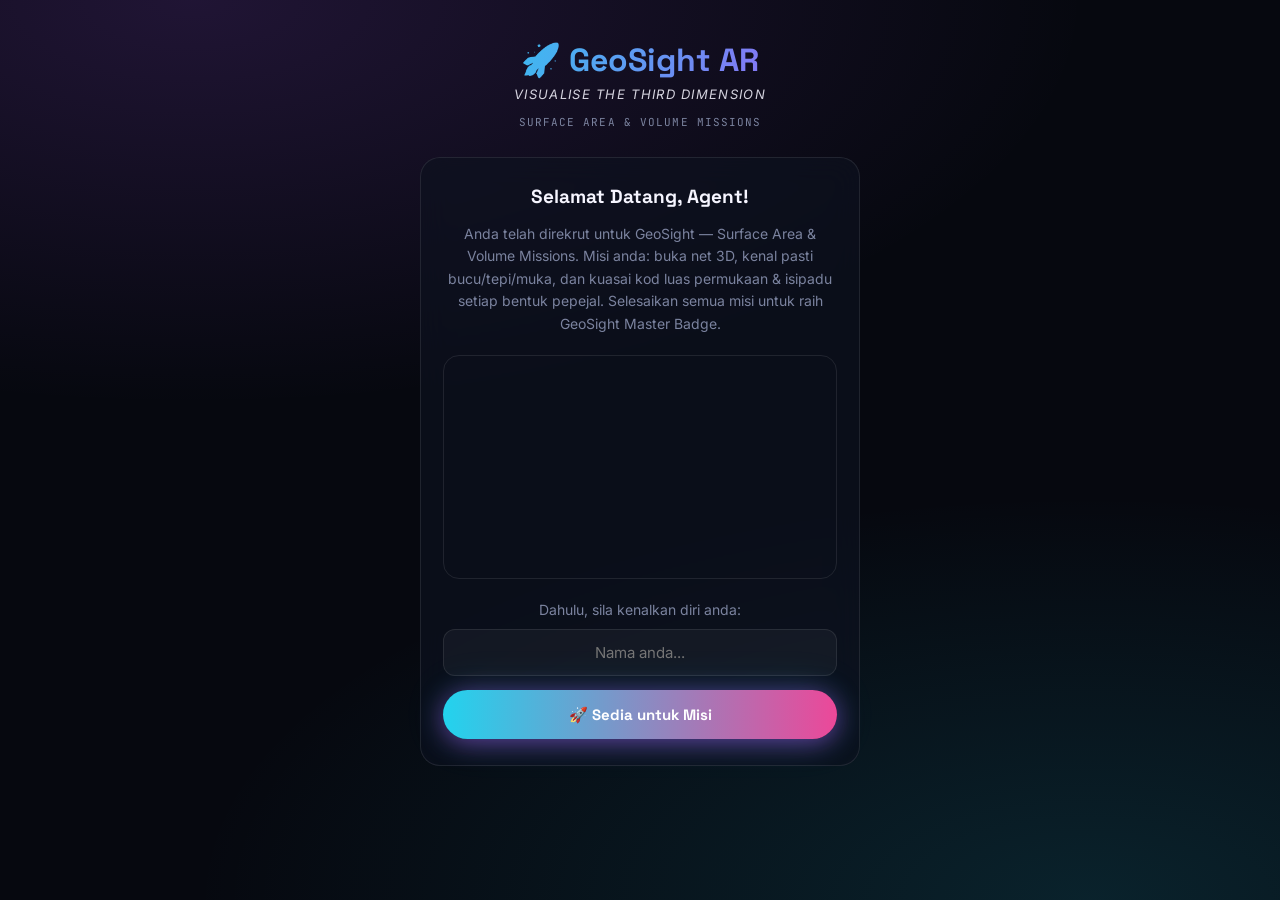
==== index.html @ e65c5785 "Add files via upload Upload GeoSight AR files" ====
<!DOCTYPE html>
<html lang="ms">
<head>
<meta charset="UTF-8" />
<meta name="viewport" content="width=device-width, initial-scale=1" />
<title>GeoSight AR — Visualise the Third Dimension</title>
<link rel="stylesheet" href="css/style.css" />
<style>
  /* Page ni TIADA AR/kamera — jadi tak guna .ar-wrapper/.hud-frame */
  .hub { min-height: 100vh; padding: 40px 20px 60px; max-width: 480px; margin: 0 auto; }

  .hub-logo { text-align: center; margin-bottom: 6px; }
  .hub-logo h1 {
    font-family: var(--font-display); font-weight: 700; font-size: 32px; margin: 0;
    background: var(--aurora-gradient); background-size: 200% auto;
    -webkit-background-clip: text; background-clip: text; -webkit-text-fill-color: transparent;
    animation: aurora-shift 10s ease infinite;
  }
  .hub-logo p { font-family: var(--font-mono); font-size: 11px; color: var(--text-muted); letter-spacing: 0.1em; text-transform: uppercase; margin-top: 4px; }

  .screen { display: none; }
  .screen.active { display: block; }

  /* ── Screen 1: Welcome ── */
  .welcome-card {
    background: var(--panel-glass); backdrop-filter: blur(14px); border: 1px solid var(--border-glass);
    border-radius: 20px; padding: 26px 22px; margin-top: 28px; text-align: center;
  }
  .welcome-card h2 { font-family: var(--font-display); font-size: 19px; margin: 0 0 8px; }
  .welcome-card p { font-family: var(--font-body); font-size: 14px; color: var(--text-muted); line-height: 1.6; margin-bottom: 18px; }
  .name-input {
    width: 100%; padding: 13px 16px; border-radius: 12px; border: 1px solid var(--border-glass);
    background: rgba(255,255,255,0.04); color: var(--text-light); font-family: var(--font-body);
    font-size: 15px; margin-bottom: 14px; text-align: center;
  }
  .name-input:focus { outline: none; border-color: var(--aurora-cyan); }
  .full-btn { width: 100%; justify-content: center; }

  /* ── Video intro (letak sini — kamera BELUM aktif lagi di page ni) ── */
  .video-wrap {
    position: relative; width: 100%; padding-top: 56.25%; border-radius: 16px; overflow: hidden;
    margin: 20px 0; border: 1px solid var(--border-glass);
  }
  .video-wrap iframe { position: absolute; top: 0; left: 0; width: 100%; height: 100%; border: 0; }

  /* ── Screen 2: Agent Briefing ── */
  .briefing-grid { display: flex; flex-direction: column; gap: 12px; margin-top: 20px; }
  .brief-panel {
    background: var(--panel-glass); border: 1px solid var(--border-glass); border-radius: 16px; padding: 16px 18px;
  }
  .brief-panel h3 {
    font-family: var(--font-mono); font-size: 11px; letter-spacing: 0.1em; text-transform: uppercase;
    color: var(--aurora-cyan); margin: 0 0 10px;
  }
  .mission-chip-grid { display: grid; grid-template-columns: 1fr 1fr; gap: 8px; }
  .mission-chip {
    display: flex; align-items: center; gap: 8px; padding: 10px 12px; border-radius: 10px;
    background: rgba(255,255,255,0.04); text-decoration: none; color: var(--text-light);
    font-family: var(--font-body); font-size: 13px; border: 1px solid var(--border-glass);
    transition: background .15s ease;
  }
  .mission-chip:hover { background: rgba(255,255,255,0.08); }

  .brief-list { font-family: var(--font-body); font-size: 13px; color: var(--text-muted); line-height: 1.8; margin: 0; padding-left: 18px; }

  .extra-links { display: flex; flex-direction: column; gap: 8px; margin-top: 16px; }
  .extra-link {
    display: flex; align-items: center; justify-content: space-between; padding: 12px 16px;
    border-radius: 12px; background: var(--panel-glass); border: 1px solid var(--border-glass);
    text-decoration: none; color: var(--text-light); font-family: var(--font-body); font-size: 14px;
  }
  .extra-link span.arrow { color: var(--aurora-cyan); }
</style>
</head>
<body>

<div class="hub">

  <div class="hub-logo">
    <h1>🚀 GeoSight AR</h1>
    <p style="font-family: var(--font-body); font-size: 13px; color: var(--text-light); opacity: 0.85; margin-top: 6px; font-style: italic;">Visualise the Third Dimension</p>
    <p>Surface Area &amp; Volume Missions</p>
  </div>

  <!-- ═══════════ SCREEN 1: WELCOME ═══════════ -->
  <div id="screen-welcome" class="screen active">
    <div class="welcome-card">
      <h2>Selamat Datang, Agent!</h2>
      <p>
        Anda telah direkrut untuk GeoSight — Surface Area &amp; Volume Missions.
        Misi anda: buka net 3D, kenal pasti bucu/tepi/muka, dan kuasai kod
        luas permukaan &amp; isipadu setiap bentuk pepejal. Selesaikan semua
        misi untuk raih GeoSight Master Badge.
      </p>

      <!-- Slot video pengenalan — YouTube Unlisted, tukar VIDEO_ID di bawah -->
      <div class="video-wrap">
        <iframe src="https://www.youtube.com/embed/VIDEO_ID_ANDA" title="GeoSight AR Intro" allowfullscreen></iframe>
      </div>

      <p style="margin-bottom:8px;">Dahulu, sila kenalkan diri anda:</p>
      <input type="text" id="student-name-input" class="name-input" placeholder="Nama anda..." />
      <button id="start-briefing-btn" class="btn btn-primary full-btn">🚀 Sedia untuk Misi</button>
    </div>
  </div>

  <!-- ═══════════ SCREEN 2: AGENT BRIEFING ═══════════ -->
  <div id="screen-briefing" class="screen">
    <div class="welcome-card" style="margin-top:0;">
      <h2 id="briefing-heading">Agent Briefing</h2>
      <p>Misi geometri anda menanti...</p>
    </div>

    <div class="briefing-grid">

      <div class="brief-panel">
        <h3>🎯 6 Objektif Geometri</h3>
        <div class="mission-chip-grid">
          <a href="missions/cube.html" class="mission-chip">🧊 Cube</a>
          <a href="missions/cuboid.html" class="mission-chip">📦 Cuboid</a>
          <a href="missions/cylinder.html" class="mission-chip">🥫 Cylinder</a>
          <a href="missions/pyramid.html" class="mission-chip">🔺 Pyramid</a>
          <a href="missions/cone.html" class="mission-chip">🍦 Cone</a>
          <a href="missions/sphere.html" class="mission-chip">🌐 Sphere</a>
        </div>
      </div>

      <div class="brief-panel">
        <h3>🔍 Explore Like a Pro</h3>
        <ul class="brief-list">
          <li>Model 3D interaktif — pusing &amp; terokai dalam AR</li>
          <li>Unfold net setiap bentuk</li>
          <li>Contoh aplikasi dunia sebenar</li>
        </ul>
      </div>

      <div class="brief-panel">
        <h3>🏆 Ujian Akhir</h3>
        <ul class="brief-list">
          <li>5 soalan berasaskan situasi sebenar</li>
          <li>≥80% → Geometry Explorer Badge</li>
          <li>100% → GeoSight Master Badge</li>
        </ul>
      </div>

      <div class="extra-links">
        <a href="challenge/final-challenge.html" class="extra-link">🚀 Final Challenge <span class="arrow">→</span></a>
        <a href="tasks/real-world.html" class="extra-link">🌍 Real-World Task <span class="arrow">→</span></a>
        <a href="extras/coordinate-space.html" class="extra-link">🧭 AR Coordinate Space (Bonus) <span class="arrow">→</span></a>
        <a href="reflection/reflection.html" class="extra-link">💭 Mission Reflection <span class="arrow">→</span></a>
        <a href="dashboard/student.html" class="extra-link">📊 Student Dashboard <span class="arrow">→</span></a>
      </div>

    </div>
  </div>

</div>

<script>
  const nameInput = document.getElementById("student-name-input");
  const startBtn = document.getElementById("start-briefing-btn");

  // Kalau nama dah pernah masuk sebelum ni, terus papar
  const savedName = localStorage.getItem("geosight_student_name");
  if (savedName) nameInput.value = savedName;

  startBtn.addEventListener("click", () => {
    const name = nameInput.value.trim() || "Agent";
    localStorage.setItem("geosight_student_name", name);
    document.getElementById("briefing-heading").textContent = `Welcome, ${name}!`;
    document.getElementById("screen-welcome").classList.remove("active");
    document.getElementById("screen-briefing").classList.add("active");
  });
</script>

</body>
</html>
---- css/style.css ----
/* ═══════════════════════════════════════════════════════════
   GeoSight AR — Design System
   Konsep: "Agent AR Scanner HUD" — viewfinder + readout, bukan
   app kanak-kanak biasa. Corner-bracket frame + scan-line adalah
   signature element (satu je fokus dramatik, selebihnya senyap).
   ═══════════════════════════════════════════════════════════ */

@import url('https://fonts.googleapis.com/css2?family=Space+Grotesk:wght@500;700&family=Inter:wght@400;500;600&family=JetBrains+Mono:wght@400;500;700&display=swap');

:root {
  /* ── Color ── */
  --bg-dark: #06080f;
  --panel-glass: rgba(14, 18, 32, 0.68);
  --panel-glass-strong: rgba(14, 18, 32, 0.88);
  --border-glass: rgba(255, 255, 255, 0.09);

  --aurora-cyan: #22d3ee;
  --aurora-violet: #a855f7;
  --aurora-pink: #ec4899;
  --aurora-gradient: linear-gradient(115deg, var(--aurora-cyan) 0%, var(--aurora-violet) 55%, var(--aurora-pink) 100%);
  --aurora-gradient-move: linear-gradient(270deg, var(--aurora-cyan), var(--aurora-violet), var(--aurora-pink), var(--aurora-cyan));

  --text-light: #f6f5ff;
  --text-muted: #7b839f;
  --text-dim: #4b5370;
  --success: #34d399;
  --error: #f87171;

  /* ── Type ── */
  --font-display: 'Space Grotesk', sans-serif;
  --font-body: 'Inter', sans-serif;
  --font-mono: 'JetBrains Mono', monospace;

  /* legacy aliases (ar-controller.js / cube.html lama masih boleh guna) */
  --panel-purple: var(--panel-glass);
  --panel-purple-light: var(--panel-glass-strong);
  --accent-cyan: var(--aurora-cyan);
  --accent-pink: var(--aurora-pink);
  --accent-purple: var(--aurora-violet);
}

* { box-sizing: border-box; }

body {
  margin: 0;
  font-family: var(--font-body);
  background:
    radial-gradient(ellipse 70% 45% at 15% 0%, rgba(168,85,247,0.16), transparent),
    radial-gradient(ellipse 70% 45% at 85% 100%, rgba(34,211,238,0.13), transparent),
    var(--bg-dark);
  color: var(--text-light);
}

/* ═══════════ AR viewport ═══════════ */
.ar-wrapper { position: relative; width: 100vw; height: 100vh; overflow: hidden; }
a-scene { position: absolute; top: 0; left: 0; width: 100%; height: 100%; }

/* ═══════════ SIGNATURE: HUD corner-bracket frame + scan-line ═══════════ */
.hud-frame { position: absolute; inset: 0; z-index: 15; pointer-events: none; }

.hud-corner {
  position: absolute; width: 26px; height: 26px;
  border: 2px solid rgba(34, 211, 238, 0.6);
}
.hud-corner.tl { top: 18px; left: 18px; border-right: none; border-bottom: none; border-radius: 6px 0 0 0; border-color: rgba(34,211,238,0.65); }
.hud-corner.tr { top: 18px; right: 18px; border-left: none; border-bottom: none; border-radius: 0 6px 0 0; border-color: rgba(168,85,247,0.65); }
.hud-corner.bl { bottom: 18px; left: 18px; border-right: none; border-top: none; border-radius: 0 0 0 6px; border-color: rgba(236,72,153,0.65); }
.hud-corner.br { bottom: 18px; right: 18px; border-left: none; border-top: none; border-radius: 0 0 6px 0; border-color: rgba(250,204,21,0.65); }

.hud-scanline {
  position: absolute; left: 0; width: 100%; height: 1px;
  background: linear-gradient(90deg, transparent, var(--aurora-cyan) 20%, var(--aurora-cyan) 80%, transparent);
  box-shadow: 0 0 8px 1px rgba(34,211,238,0.6);
  animation: scan-sweep 4.5s ease-in-out infinite;
  opacity: 0.7;
}
@keyframes scan-sweep {
  0%   { top: 8%; opacity: 0; }
  10%  { opacity: 0.7; }
  50%  { top: 92%; opacity: 0.7; }
  60%  { opacity: 0; }
  100% { top: 92%; opacity: 0; }
}

.hud-status {
  position: absolute; top: 16px; left: 50%; transform: translateX(-50%);
  font-family: var(--font-mono); font-size: 10px; letter-spacing: 0.14em;
  color: var(--aurora-cyan); opacity: 0.8;
  display: flex; align-items: center; gap: 6px;
}
.hud-status .dot {
  width: 6px; height: 6px; border-radius: 50%; background: var(--aurora-cyan);
  animation: pulse-dot 1.6s ease-in-out infinite;
}
@keyframes pulse-dot {
  0%, 100% { opacity: 1; box-shadow: 0 0 0 0 rgba(34,211,238,0.5); }
  50% { opacity: 0.4; box-shadow: 0 0 0 4px rgba(34,211,238,0); }
}

/* ═══════════ Top bar ═══════════ */
.overlay-top {
  position: absolute; top: 0; left: 0; width: 100%;
  padding: 44px 18px 0; z-index: 20;
  display: flex; align-items: center; justify-content: space-between;
  pointer-events: none;
}
.overlay-top * { pointer-events: auto; }

.back-btn {
  width: 38px; height: 38px; border-radius: 50%;
  background: var(--panel-glass); backdrop-filter: blur(10px);
  border: 1px solid var(--border-glass);
  display: flex; align-items: center; justify-content: center;
  color: var(--text-light); text-decoration: none; font-size: 16px;
  transition: background .15s ease;
}
.back-btn:hover { background: var(--panel-glass-strong); }

.mission-badge {
  font-family: var(--font-mono); font-size: 10px; letter-spacing: 0.12em;
  color: var(--text-muted); text-transform: uppercase;
  background: var(--panel-glass); border: 1px solid var(--border-glass);
  padding: 5px 10px; border-radius: 20px;
}

/* ═══════════ Mission title (below top bar, centered) ═══════════ */
.mission-title-wrap { position: absolute; top: 96px; left: 0; width: 100%; text-align: center; z-index: 20; }
.mission-title {
  font-family: var(--font-display); font-weight: 700; font-size: 26px; margin: 0;
  background: var(--aurora-gradient); background-size: 200% auto;
  -webkit-background-clip: text; background-clip: text; -webkit-text-fill-color: transparent;
  animation: aurora-shift 10s ease infinite;
  filter: drop-shadow(0 0 16px rgba(168,85,247,0.3));
}
@keyframes aurora-shift {
  0%, 100% { background-position: 0% 50%; }
  50% { background-position: 100% 50%; }
}

/* ═══════════ Stats readout (HUD style, under title) ═══════════ */
.properties-panel {
  position: absolute; top: 148px; left: 50%; transform: translateX(-50%); z-index: 20;
  display: flex; gap: 0;
  background: var(--panel-glass); backdrop-filter: blur(14px);
  border: 1px solid var(--border-glass); border-radius: 12px;
  box-shadow: 0 4px 24px rgba(0,0,0,0.4);
  overflow: hidden;
}
.properties-panel .stat {
  padding: 8px 18px; text-align: center;
  border-right: 1px solid var(--border-glass);
  border-top: 2px solid transparent;
}
.properties-panel .stat:nth-child(1) { border-top-color: var(--aurora-cyan); }
.properties-panel .stat:nth-child(2) { border-top-color: var(--aurora-violet); }
.properties-panel .stat:nth-child(3) { border-top-color: var(--aurora-pink); }
.properties-panel .stat:last-child { border-right: none; }
.properties-panel .stat b {
  display: block; font-family: var(--font-mono); font-weight: 700; font-size: 18px;
}
.properties-panel .stat:nth-child(1) b { color: var(--aurora-cyan); }
.properties-panel .stat:nth-child(2) b { color: var(--aurora-violet); }
.properties-panel .stat:nth-child(3) b { color: var(--aurora-pink); }
.properties-panel .stat span {
  font-family: var(--font-mono); font-size: 9px; letter-spacing: 0.1em;
  text-transform: uppercase; color: var(--text-dim);
}

/* ═══════════ Bottom action ═══════════ */
.action-bar {
  position: absolute; bottom: 40px; left: 0; width: 100%;
  display: flex; justify-content: center; z-index: 20;
}
.btn {
  border: none; border-radius: 30px; padding: 15px 30px;
  font-family: var(--font-display); font-size: 15px; font-weight: 700; cursor: pointer;
  display: flex; align-items: center; gap: 8px;
  transition: transform .15s ease, box-shadow .2s ease, background-position .4s ease;
}
.btn:active { transform: scale(0.96); }
.btn-primary {
  background: var(--aurora-gradient-move); background-size: 300% auto;
  color: #fff;
  box-shadow: 0 4px 24px rgba(168,85,247,0.5), 0 0 40px rgba(34,211,238,0.18);
  animation: btn-breathe 2.6s ease-in-out infinite;
}
.btn-primary:hover { background-position: 100% 0; }
@keyframes btn-breathe {
  0%, 100% { box-shadow: 0 4px 24px rgba(168,85,247,0.5), 0 0 40px rgba(34,211,238,0.18); }
  50%      { box-shadow: 0 4px 30px rgba(168,85,247,0.7), 0 0 55px rgba(34,211,238,0.3); }
}
.btn-secondary { background: var(--panel-glass-strong); color: var(--text-light); border: 1px solid var(--border-glass); }
.btn-success {
  background: linear-gradient(135deg, #34d399, #22d3ee);
  color: #06281d;
  box-shadow: 0 4px 18px rgba(52,211,153,0.4);
  border-radius: 10px; padding: 12px 20px; font-size: 14px;
}

/* ═══════════ Marker hint (HUD status line) ═══════════ */
.marker-hint {
  position: absolute; bottom: 108px; left: 50%; transform: translateX(-50%);
  z-index: 20; font-family: var(--font-mono); font-size: 10px; letter-spacing: 0.08em;
  color: var(--text-muted); text-transform: uppercase;
  display: flex; align-items: center; gap: 7px;
}
.marker-hint .dot {
  width: 5px; height: 5px; border-radius: 50%; background: var(--aurora-violet);
  animation: pulse-dot 1.6s ease-in-out infinite;
}

/* ═══════════ Quiz panel (bottom sheet) ═══════════ */
.quiz-panel {
  position: absolute; bottom: 0; left: 0; width: 100%; z-index: 30;
  background: var(--panel-glass-strong); backdrop-filter: blur(20px); -webkit-backdrop-filter: blur(20px);
  border-radius: 24px 24px 0 0;
  padding: 10px 22px 26px; box-shadow: 0 -10px 50px rgba(0,0,0,0.6);
  border-top: 1px solid var(--border-glass);
  transform: translateY(110%); transition: transform .45s cubic-bezier(.22,1,.36,1);
}
.quiz-panel::before {
  content: ""; position: absolute; top: 0; left: 0; width: 100%; height: 4px;
  background: var(--aurora-gradient-move); background-size: 300% auto;
  animation: aurora-shift 4s linear infinite; border-radius: 24px 24px 0 0;
}
.quiz-panel::after {
  content: ""; position: absolute; inset: 0; border-radius: 24px 24px 0 0; pointer-events: none;
  background:
    radial-gradient(circle at 15% 0%, rgba(168,85,247,0.10), transparent 50%),
    radial-gradient(circle at 85% 0%, rgba(34,211,238,0.10), transparent 50%);
}
.quiz-panel.visible { transform: translateY(0); }

.quiz-handle {
  width: 36px; height: 4px; border-radius: 4px; background: var(--border-glass);
  margin: 0 auto 14px;
}

.quiz-label {
  font-family: var(--font-mono); font-size: 10px; letter-spacing: 0.14em; text-transform: uppercase;
  background: var(--aurora-gradient); -webkit-background-clip: text; background-clip: text;
  -webkit-text-fill-color: transparent; margin-bottom: 8px; display: inline-block;
}
.quiz-question { font-family: var(--font-body); font-size: 14px; line-height: 1.5; margin: 0 0 6px; color: var(--text-light); }
.quiz-formula { font-family: var(--font-mono); font-size: 12px; color: var(--aurora-cyan); margin-bottom: 14px; }
.quiz-input-row { display: flex; gap: 8px; margin-bottom: 10px; }
.quiz-input-row input {
  flex: 1; padding: 12px 14px; border-radius: 10px; border: 1px solid var(--border-glass);
  background: rgba(255,255,255,0.04); color: var(--text-light);
  font-family: var(--font-mono); font-size: 14px;
}
.quiz-input-row input:focus { outline: none; border-color: var(--aurora-cyan); }
.quiz-input-row input::placeholder { color: var(--text-dim); font-family: var(--font-body); }

.feedback {
  display: none; font-family: var(--font-body); font-size: 13px;
  padding: 10px 14px; border-radius: 10px; margin-top: 4px;
}
.feedback.correct { display: block; background: rgba(52,211,153,0.12); color: var(--success); border: 1px solid rgba(52,211,153,0.25); }
.feedback.incorrect { display: block; background: rgba(248,113,113,0.12); color: var(--error); border: 1px solid rgba(248,113,113,0.25); }

@media (max-width: 480px) {
  .mission-title { font-size: 21px; }
  .properties-panel .stat { padding: 7px 13px; }
  .mission-title-wrap { top: 92px; }
  .properties-panel { top: 138px; }
}

/* ═══════════════════════════════════════════════════════════
   AR Coordinate Space (bonus tool) — extra components
   ═══════════════════════════════════════════════════════════ */

/* Legend chips: colour ↔ axis meaning (X/Y/Z) */
.axis-legend {
  position: absolute; top: 148px; left: 50%; transform: translateX(-50%); z-index: 20;
  display: flex; gap: 10px;
  background: var(--panel-glass); backdrop-filter: blur(14px);
  border: 1px solid var(--border-glass); border-radius: 12px;
  padding: 8px 16px; box-shadow: 0 4px 24px rgba(0,0,0,0.4);
}
.axis-legend .chip { display: flex; align-items: center; gap: 6px; font-family: var(--font-mono); font-size: 11px; color: var(--text-muted); }
.axis-legend .dot-x { width: 9px; height: 9px; border-radius: 50%; background: #ef4444; }
.axis-legend .dot-y { width: 9px; height: 9px; border-radius: 50%; background: #22c55e; }
.axis-legend .dot-z { width: 9px; height: 9px; border-radius: 50%; background: #3b82f6; }

/* Persistent coordinate input panel (not a slide-up sheet — always visible, this IS the tool) */
.coord-panel {
  position: absolute; bottom: 0; left: 0; width: 100%; z-index: 30;
  background: var(--panel-glass-strong); backdrop-filter: blur(20px); -webkit-backdrop-filter: blur(20px);
  border-radius: 24px 24px 0 0;
  padding: 16px 20px 24px; box-shadow: 0 -10px 50px rgba(0,0,0,0.6);
  border-top: 1px solid var(--border-glass);
}
.coord-panel::before {
  content: ""; position: absolute; top: 0; left: 0; width: 100%; height: 3px;
  background: linear-gradient(90deg, #ef4444, #22c55e, #3b82f6);
  border-radius: 24px 24px 0 0;
}
.coord-label {
  font-family: var(--font-mono); font-size: 10px; letter-spacing: 0.14em; text-transform: uppercase;
  color: var(--text-muted); margin-bottom: 10px; display: block;
}
.coord-inputs { display: flex; gap: 8px; margin-bottom: 12px; }
.coord-field { flex: 1; }
.coord-field label {
  display: block; font-family: var(--font-mono); font-size: 11px; font-weight: 700;
  margin-bottom: 4px; text-align: center;
}
.coord-field.x label { color: #f87171; }
.coord-field.y label { color: #4ade80; }
.coord-field.z label { color: #60a5fa; }
.coord-field input {
  width: 100%; padding: 10px; border-radius: 10px; border: 1px solid var(--border-glass);
  background: rgba(255,255,255,0.04); color: var(--text-light);
  font-family: var(--font-mono); font-size: 15px; text-align: center;
}
.coord-field input:focus { outline: none; border-color: var(--aurora-cyan); }

.coord-actions { display: flex; gap: 10px; margin-bottom: 10px; }
.coord-actions .btn { flex: 1; justify-content: center; padding: 12px; font-size: 13px; }

.coord-readout {
  font-family: var(--font-mono); font-size: 13px; text-align: center;
  color: var(--aurora-cyan); background: rgba(34,211,238,0.08);
  border: 1px solid rgba(34,211,238,0.2); border-radius: 10px; padding: 8px;
}
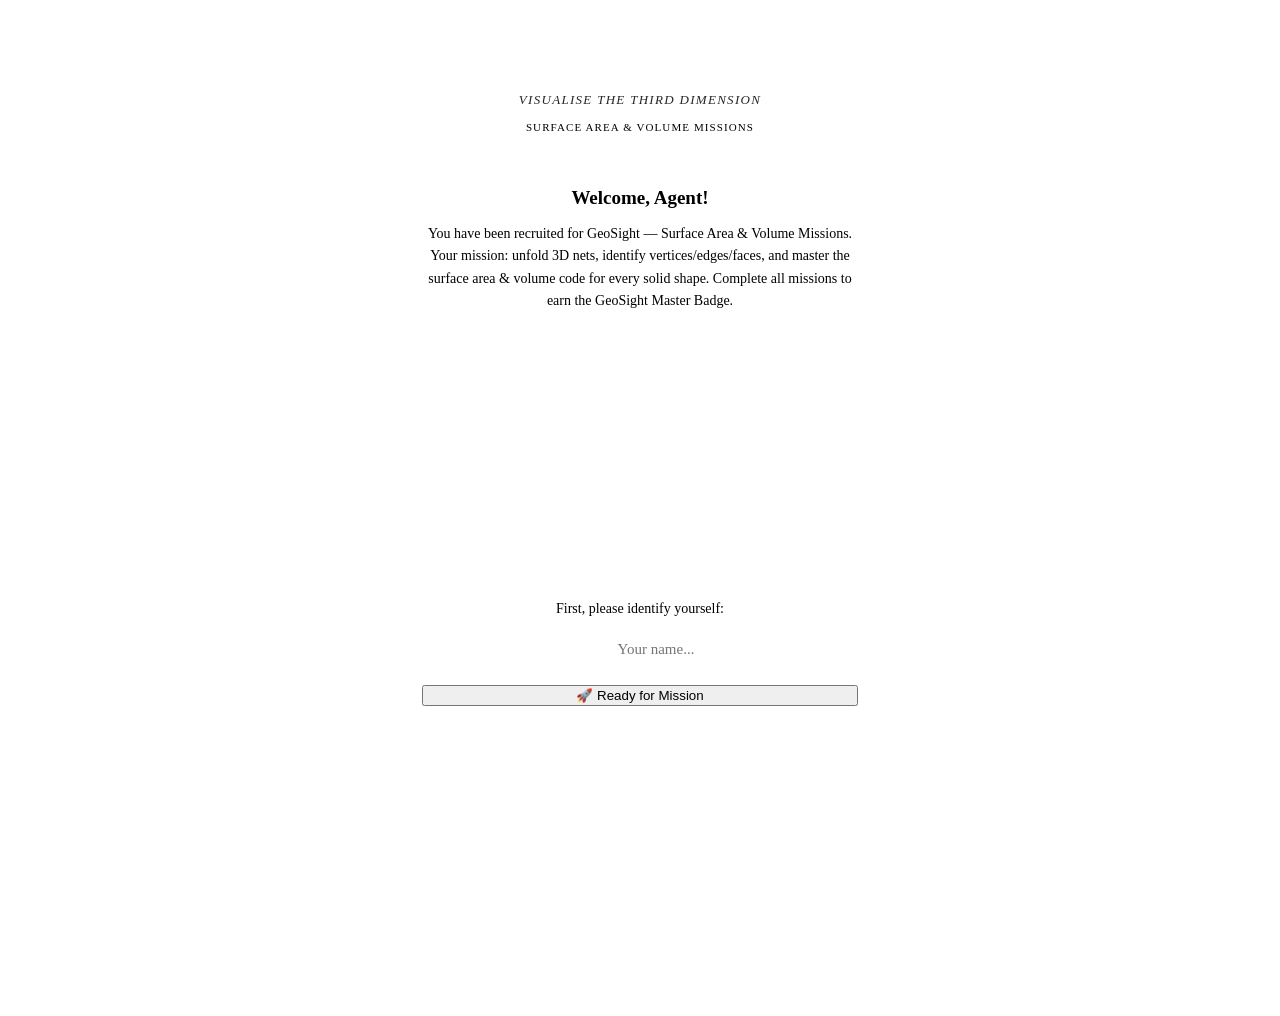
==== commit 19b607ed: "Update index.html" ====
--- a/index.html
+++ b/index.html
@@ -1,5 +1,5 @@
 <!DOCTYPE html>
-<html lang="ms">
+<html lang="en">
 <head>
 <meta charset="UTF-8" />
 <meta name="viewport" content="width=device-width, initial-scale=1" />
@@ -85,12 +85,12 @@
   <!-- ═══════════ SCREEN 1: WELCOME ═══════════ -->
   <div id="screen-welcome" class="screen active">
     <div class="welcome-card">
-      <h2>Selamat Datang, Agent!</h2>
+      <h2>Welcome, Agent!</h2>
       <p>
-        Anda telah direkrut untuk GeoSight — Surface Area &amp; Volume Missions.
-        Misi anda: buka net 3D, kenal pasti bucu/tepi/muka, dan kuasai kod
-        luas permukaan &amp; isipadu setiap bentuk pepejal. Selesaikan semua
-        misi untuk raih GeoSight Master Badge.
+        You have been recruited for GeoSight — Surface Area &amp; Volume Missions.
+        Your mission: unfold 3D nets, identify vertices/edges/faces, and master the
+        surface area &amp; volume code for every solid shape. Complete all
+        missions to earn the GeoSight Master Badge.
       </p>
 
       <!-- Slot video pengenalan — YouTube Unlisted, tukar VIDEO_ID di bawah -->
@@ -98,9 +98,9 @@
         <iframe src="https://www.youtube.com/embed/VIDEO_ID_ANDA" title="GeoSight AR Intro" allowfullscreen></iframe>
       </div>
 
-      <p style="margin-bottom:8px;">Dahulu, sila kenalkan diri anda:</p>
-      <input type="text" id="student-name-input" class="name-input" placeholder="Nama anda..." />
-      <button id="start-briefing-btn" class="btn btn-primary full-btn">🚀 Sedia untuk Misi</button>
+      <p style="margin-bottom:8px;">First, please identify yourself:</p>
+      <input type="text" id="student-name-input" class="name-input" placeholder="Your name..." />
+      <button id="start-briefing-btn" class="btn btn-primary full-btn">🚀 Ready for Mission</button>
     </div>
   </div>
 
@@ -108,13 +108,13 @@
   <div id="screen-briefing" class="screen">
     <div class="welcome-card" style="margin-top:0;">
       <h2 id="briefing-heading">Agent Briefing</h2>
-      <p>Misi geometri anda menanti...</p>
+      <p>Your geometric mission awaits...</p>
     </div>
 
     <div class="briefing-grid">
 
       <div class="brief-panel">
-        <h3>🎯 6 Objektif Geometri</h3>
+        <h3>🎯 6 Geometric Objectives</h3>
         <div class="mission-chip-grid">
           <a href="missions/cube.html" class="mission-chip">🧊 Cube</a>
           <a href="missions/cuboid.html" class="mission-chip">📦 Cuboid</a>
@@ -128,16 +128,16 @@
       <div class="brief-panel">
         <h3>🔍 Explore Like a Pro</h3>
         <ul class="brief-list">
-          <li>Model 3D interaktif — pusing &amp; terokai dalam AR</li>
-          <li>Unfold net setiap bentuk</li>
-          <li>Contoh aplikasi dunia sebenar</li>
+          <li>Interactive 3D models — rotate &amp; explore in AR</li>
+          <li>Unfold the net of every shape</li>
+          <li>Real-world application examples</li>
         </ul>
       </div>
 
       <div class="brief-panel">
-        <h3>🏆 Ujian Akhir</h3>
+        <h3>🏆 Final Challenge</h3>
         <ul class="brief-list">
-          <li>5 soalan berasaskan situasi sebenar</li>
+          <li>5 questions based on real-life situations</li>
           <li>≥80% → Geometry Explorer Badge</li>
           <li>100% → GeoSight Master Badge</li>
         </ul>
--- a/css/style.css
+++ b/css/style.css
@@ -1,326 +1,267 @@
-/* ═══════════════════════════════════════════════════════════
-   GeoSight AR — Design System
-   Konsep: "Agent AR Scanner HUD" — viewfinder + readout, bukan
-   app kanak-kanak biasa. Corner-bracket frame + scan-line adalah
-   signature element (satu je fokus dramatik, selebihnya senyap).
-   ═══════════════════════════════════════════════════════════ */
-
-@import url('https://fonts.googleapis.com/css2?family=Space+Grotesk:wght@500;700&family=Inter:wght@400;500;600&family=JetBrains+Mono:wght@400;500;700&display=swap');
-
-:root {
-  /* ── Color ── */
-  --bg-dark: #06080f;
-  --panel-glass: rgba(14, 18, 32, 0.68);
-  --panel-glass-strong: rgba(14, 18, 32, 0.88);
-  --border-glass: rgba(255, 255, 255, 0.09);
-
-  --aurora-cyan: #22d3ee;
-  --aurora-violet: #a855f7;
-  --aurora-pink: #ec4899;
-  --aurora-gradient: linear-gradient(115deg, var(--aurora-cyan) 0%, var(--aurora-violet) 55%, var(--aurora-pink) 100%);
-  --aurora-gradient-move: linear-gradient(270deg, var(--aurora-cyan), var(--aurora-violet), var(--aurora-pink), var(--aurora-cyan));
-
-  --text-light: #f6f5ff;
-  --text-muted: #7b839f;
-  --text-dim: #4b5370;
-  --success: #34d399;
-  --error: #f87171;
-
-  /* ── Type ── */
-  --font-display: 'Space Grotesk', sans-serif;
-  --font-body: 'Inter', sans-serif;
-  --font-mono: 'JetBrains Mono', monospace;
-
-  /* legacy aliases (ar-controller.js / cube.html lama masih boleh guna) */
-  --panel-purple: var(--panel-glass);
-  --panel-purple-light: var(--panel-glass-strong);
-  --accent-cyan: var(--aurora-cyan);
-  --accent-pink: var(--aurora-pink);
-  --accent-purple: var(--aurora-violet);
-}
-
-* { box-sizing: border-box; }
-
-body {
-  margin: 0;
-  font-family: var(--font-body);
-  background:
-    radial-gradient(ellipse 70% 45% at 15% 0%, rgba(168,85,247,0.16), transparent),
-    radial-gradient(ellipse 70% 45% at 85% 100%, rgba(34,211,238,0.13), transparent),
-    var(--bg-dark);
-  color: var(--text-light);
-}
-
-/* ═══════════ AR viewport ═══════════ */
-.ar-wrapper { position: relative; width: 100vw; height: 100vh; overflow: hidden; }
-a-scene { position: absolute; top: 0; left: 0; width: 100%; height: 100%; }
-
-/* ═══════════ SIGNATURE: HUD corner-bracket frame + scan-line ═══════════ */
-.hud-frame { position: absolute; inset: 0; z-index: 15; pointer-events: none; }
-
-.hud-corner {
-  position: absolute; width: 26px; height: 26px;
-  border: 2px solid rgba(34, 211, 238, 0.6);
-}
-.hud-corner.tl { top: 18px; left: 18px; border-right: none; border-bottom: none; border-radius: 6px 0 0 0; border-color: rgba(34,211,238,0.65); }
-.hud-corner.tr { top: 18px; right: 18px; border-left: none; border-bottom: none; border-radius: 0 6px 0 0; border-color: rgba(168,85,247,0.65); }
-.hud-corner.bl { bottom: 18px; left: 18px; border-right: none; border-top: none; border-radius: 0 0 0 6px; border-color: rgba(236,72,153,0.65); }
-.hud-corner.br { bottom: 18px; right: 18px; border-left: none; border-top: none; border-radius: 0 0 6px 0; border-color: rgba(250,204,21,0.65); }
-
-.hud-scanline {
-  position: absolute; left: 0; width: 100%; height: 1px;
-  background: linear-gradient(90deg, transparent, var(--aurora-cyan) 20%, var(--aurora-cyan) 80%, transparent);
-  box-shadow: 0 0 8px 1px rgba(34,211,238,0.6);
-  animation: scan-sweep 4.5s ease-in-out infinite;
-  opacity: 0.7;
-}
-@keyframes scan-sweep {
-  0%   { top: 8%; opacity: 0; }
-  10%  { opacity: 0.7; }
-  50%  { top: 92%; opacity: 0.7; }
-  60%  { opacity: 0; }
-  100% { top: 92%; opacity: 0; }
-}
-
-.hud-status {
-  position: absolute; top: 16px; left: 50%; transform: translateX(-50%);
-  font-family: var(--font-mono); font-size: 10px; letter-spacing: 0.14em;
-  color: var(--aurora-cyan); opacity: 0.8;
-  display: flex; align-items: center; gap: 6px;
-}
-.hud-status .dot {
-  width: 6px; height: 6px; border-radius: 50%; background: var(--aurora-cyan);
-  animation: pulse-dot 1.6s ease-in-out infinite;
-}
-@keyframes pulse-dot {
-  0%, 100% { opacity: 1; box-shadow: 0 0 0 0 rgba(34,211,238,0.5); }
-  50% { opacity: 0.4; box-shadow: 0 0 0 4px rgba(34,211,238,0); }
-}
-
-/* ═══════════ Top bar ═══════════ */
-.overlay-top {
-  position: absolute; top: 0; left: 0; width: 100%;
-  padding: 44px 18px 0; z-index: 20;
-  display: flex; align-items: center; justify-content: space-between;
-  pointer-events: none;
-}
-.overlay-top * { pointer-events: auto; }
-
-.back-btn {
-  width: 38px; height: 38px; border-radius: 50%;
-  background: var(--panel-glass); backdrop-filter: blur(10px);
-  border: 1px solid var(--border-glass);
-  display: flex; align-items: center; justify-content: center;
-  color: var(--text-light); text-decoration: none; font-size: 16px;
-  transition: background .15s ease;
-}
-.back-btn:hover { background: var(--panel-glass-strong); }
-
-.mission-badge {
-  font-family: var(--font-mono); font-size: 10px; letter-spacing: 0.12em;
-  color: var(--text-muted); text-transform: uppercase;
-  background: var(--panel-glass); border: 1px solid var(--border-glass);
-  padding: 5px 10px; border-radius: 20px;
-}
-
-/* ═══════════ Mission title (below top bar, centered) ═══════════ */
-.mission-title-wrap { position: absolute; top: 96px; left: 0; width: 100%; text-align: center; z-index: 20; }
-.mission-title {
-  font-family: var(--font-display); font-weight: 700; font-size: 26px; margin: 0;
-  background: var(--aurora-gradient); background-size: 200% auto;
-  -webkit-background-clip: text; background-clip: text; -webkit-text-fill-color: transparent;
-  animation: aurora-shift 10s ease infinite;
-  filter: drop-shadow(0 0 16px rgba(168,85,247,0.3));
-}
-@keyframes aurora-shift {
-  0%, 100% { background-position: 0% 50%; }
-  50% { background-position: 100% 50%; }
-}
-
-/* ═══════════ Stats readout (HUD style, under title) ═══════════ */
-.properties-panel {
-  position: absolute; top: 148px; left: 50%; transform: translateX(-50%); z-index: 20;
-  display: flex; gap: 0;
-  background: var(--panel-glass); backdrop-filter: blur(14px);
-  border: 1px solid var(--border-glass); border-radius: 12px;
-  box-shadow: 0 4px 24px rgba(0,0,0,0.4);
-  overflow: hidden;
-}
-.properties-panel .stat {
-  padding: 8px 18px; text-align: center;
-  border-right: 1px solid var(--border-glass);
-  border-top: 2px solid transparent;
-}
-.properties-panel .stat:nth-child(1) { border-top-color: var(--aurora-cyan); }
-.properties-panel .stat:nth-child(2) { border-top-color: var(--aurora-violet); }
-.properties-panel .stat:nth-child(3) { border-top-color: var(--aurora-pink); }
-.properties-panel .stat:last-child { border-right: none; }
-.properties-panel .stat b {
-  display: block; font-family: var(--font-mono); font-weight: 700; font-size: 18px;
-}
-.properties-panel .stat:nth-child(1) b { color: var(--aurora-cyan); }
-.properties-panel .stat:nth-child(2) b { color: var(--aurora-violet); }
-.properties-panel .stat:nth-child(3) b { color: var(--aurora-pink); }
-.properties-panel .stat span {
-  font-family: var(--font-mono); font-size: 9px; letter-spacing: 0.1em;
-  text-transform: uppercase; color: var(--text-dim);
-}
-
-/* ═══════════ Bottom action ═══════════ */
-.action-bar {
-  position: absolute; bottom: 40px; left: 0; width: 100%;
-  display: flex; justify-content: center; z-index: 20;
-}
-.btn {
-  border: none; border-radius: 30px; padding: 15px 30px;
-  font-family: var(--font-display); font-size: 15px; font-weight: 700; cursor: pointer;
-  display: flex; align-items: center; gap: 8px;
-  transition: transform .15s ease, box-shadow .2s ease, background-position .4s ease;
-}
-.btn:active { transform: scale(0.96); }
-.btn-primary {
-  background: var(--aurora-gradient-move); background-size: 300% auto;
-  color: #fff;
-  box-shadow: 0 4px 24px rgba(168,85,247,0.5), 0 0 40px rgba(34,211,238,0.18);
-  animation: btn-breathe 2.6s ease-in-out infinite;
-}
-.btn-primary:hover { background-position: 100% 0; }
-@keyframes btn-breathe {
-  0%, 100% { box-shadow: 0 4px 24px rgba(168,85,247,0.5), 0 0 40px rgba(34,211,238,0.18); }
-  50%      { box-shadow: 0 4px 30px rgba(168,85,247,0.7), 0 0 55px rgba(34,211,238,0.3); }
-}
-.btn-secondary { background: var(--panel-glass-strong); color: var(--text-light); border: 1px solid var(--border-glass); }
-.btn-success {
-  background: linear-gradient(135deg, #34d399, #22d3ee);
-  color: #06281d;
-  box-shadow: 0 4px 18px rgba(52,211,153,0.4);
-  border-radius: 10px; padding: 12px 20px; font-size: 14px;
-}
-
-/* ═══════════ Marker hint (HUD status line) ═══════════ */
-.marker-hint {
-  position: absolute; bottom: 108px; left: 50%; transform: translateX(-50%);
-  z-index: 20; font-family: var(--font-mono); font-size: 10px; letter-spacing: 0.08em;
-  color: var(--text-muted); text-transform: uppercase;
-  display: flex; align-items: center; gap: 7px;
-}
-.marker-hint .dot {
-  width: 5px; height: 5px; border-radius: 50%; background: var(--aurora-violet);
-  animation: pulse-dot 1.6s ease-in-out infinite;
-}
-
-/* ═══════════ Quiz panel (bottom sheet) ═══════════ */
-.quiz-panel {
-  position: absolute; bottom: 0; left: 0; width: 100%; z-index: 30;
-  background: var(--panel-glass-strong); backdrop-filter: blur(20px); -webkit-backdrop-filter: blur(20px);
-  border-radius: 24px 24px 0 0;
-  padding: 10px 22px 26px; box-shadow: 0 -10px 50px rgba(0,0,0,0.6);
-  border-top: 1px solid var(--border-glass);
-  transform: translateY(110%); transition: transform .45s cubic-bezier(.22,1,.36,1);
-}
-.quiz-panel::before {
-  content: ""; position: absolute; top: 0; left: 0; width: 100%; height: 4px;
-  background: var(--aurora-gradient-move); background-size: 300% auto;
-  animation: aurora-shift 4s linear infinite; border-radius: 24px 24px 0 0;
-}
-.quiz-panel::after {
-  content: ""; position: absolute; inset: 0; border-radius: 24px 24px 0 0; pointer-events: none;
-  background:
-    radial-gradient(circle at 15% 0%, rgba(168,85,247,0.10), transparent 50%),
-    radial-gradient(circle at 85% 0%, rgba(34,211,238,0.10), transparent 50%);
-}
-.quiz-panel.visible { transform: translateY(0); }
-
-.quiz-handle {
-  width: 36px; height: 4px; border-radius: 4px; background: var(--border-glass);
-  margin: 0 auto 14px;
-}
-
-.quiz-label {
-  font-family: var(--font-mono); font-size: 10px; letter-spacing: 0.14em; text-transform: uppercase;
-  background: var(--aurora-gradient); -webkit-background-clip: text; background-clip: text;
-  -webkit-text-fill-color: transparent; margin-bottom: 8px; display: inline-block;
-}
-.quiz-question { font-family: var(--font-body); font-size: 14px; line-height: 1.5; margin: 0 0 6px; color: var(--text-light); }
-.quiz-formula { font-family: var(--font-mono); font-size: 12px; color: var(--aurora-cyan); margin-bottom: 14px; }
-.quiz-input-row { display: flex; gap: 8px; margin-bottom: 10px; }
-.quiz-input-row input {
-  flex: 1; padding: 12px 14px; border-radius: 10px; border: 1px solid var(--border-glass);
-  background: rgba(255,255,255,0.04); color: var(--text-light);
-  font-family: var(--font-mono); font-size: 14px;
-}
-.quiz-input-row input:focus { outline: none; border-color: var(--aurora-cyan); }
-.quiz-input-row input::placeholder { color: var(--text-dim); font-family: var(--font-body); }
-
-.feedback {
-  display: none; font-family: var(--font-body); font-size: 13px;
-  padding: 10px 14px; border-radius: 10px; margin-top: 4px;
-}
-.feedback.correct { display: block; background: rgba(52,211,153,0.12); color: var(--success); border: 1px solid rgba(52,211,153,0.25); }
-.feedback.incorrect { display: block; background: rgba(248,113,113,0.12); color: var(--error); border: 1px solid rgba(248,113,113,0.25); }
-
-@media (max-width: 480px) {
-  .mission-title { font-size: 21px; }
-  .properties-panel .stat { padding: 7px 13px; }
-  .mission-title-wrap { top: 92px; }
-  .properties-panel { top: 138px; }
-}
-
-/* ═══════════════════════════════════════════════════════════
-   AR Coordinate Space (bonus tool) — extra components
-   ═══════════════════════════════════════════════════════════ */
-
-/* Legend chips: colour ↔ axis meaning (X/Y/Z) */
-.axis-legend {
-  position: absolute; top: 148px; left: 50%; transform: translateX(-50%); z-index: 20;
-  display: flex; gap: 10px;
-  background: var(--panel-glass); backdrop-filter: blur(14px);
-  border: 1px solid var(--border-glass); border-radius: 12px;
-  padding: 8px 16px; box-shadow: 0 4px 24px rgba(0,0,0,0.4);
-}
-.axis-legend .chip { display: flex; align-items: center; gap: 6px; font-family: var(--font-mono); font-size: 11px; color: var(--text-muted); }
-.axis-legend .dot-x { width: 9px; height: 9px; border-radius: 50%; background: #ef4444; }
-.axis-legend .dot-y { width: 9px; height: 9px; border-radius: 50%; background: #22c55e; }
-.axis-legend .dot-z { width: 9px; height: 9px; border-radius: 50%; background: #3b82f6; }
-
-/* Persistent coordinate input panel (not a slide-up sheet — always visible, this IS the tool) */
-.coord-panel {
-  position: absolute; bottom: 0; left: 0; width: 100%; z-index: 30;
-  background: var(--panel-glass-strong); backdrop-filter: blur(20px); -webkit-backdrop-filter: blur(20px);
-  border-radius: 24px 24px 0 0;
-  padding: 16px 20px 24px; box-shadow: 0 -10px 50px rgba(0,0,0,0.6);
-  border-top: 1px solid var(--border-glass);
-}
-.coord-panel::before {
-  content: ""; position: absolute; top: 0; left: 0; width: 100%; height: 3px;
-  background: linear-gradient(90deg, #ef4444, #22c55e, #3b82f6);
-  border-radius: 24px 24px 0 0;
-}
-.coord-label {
-  font-family: var(--font-mono); font-size: 10px; letter-spacing: 0.14em; text-transform: uppercase;
-  color: var(--text-muted); margin-bottom: 10px; display: block;
-}
-.coord-inputs { display: flex; gap: 8px; margin-bottom: 12px; }
-.coord-field { flex: 1; }
-.coord-field label {
-  display: block; font-family: var(--font-mono); font-size: 11px; font-weight: 700;
-  margin-bottom: 4px; text-align: center;
-}
-.coord-field.x label { color: #f87171; }
-.coord-field.y label { color: #4ade80; }
-.coord-field.z label { color: #60a5fa; }
-.coord-field input {
-  width: 100%; padding: 10px; border-radius: 10px; border: 1px solid var(--border-glass);
-  background: rgba(255,255,255,0.04); color: var(--text-light);
-  font-family: var(--font-mono); font-size: 15px; text-align: center;
-}
-.coord-field input:focus { outline: none; border-color: var(--aurora-cyan); }
-
-.coord-actions { display: flex; gap: 10px; margin-bottom: 10px; }
-.coord-actions .btn { flex: 1; justify-content: center; padding: 12px; font-size: 13px; }
-
-.coord-readout {
-  font-family: var(--font-mono); font-size: 13px; text-align: center;
-  color: var(--aurora-cyan); background: rgba(34,211,238,0.08);
-  border: 1px solid rgba(34,211,238,0.2); border-radius: 10px; padding: 8px;
-}
+<!DOCTYPE html>
+<html lang="en">
+<head>
+<meta charset="UTF-8" />
+<meta name="viewport" content="width=device-width, initial-scale=1, user-scalable=no" />
+<title>Final Challenge — GeoSight AR</title>
+<link rel="stylesheet" href="../css/style.css" />
+<script src="https://aframe.io/releases/1.4.2/aframe.min.js"></script>
+<script src="https://cdn.jsdelivr.net/gh/AR-js-org/AR.js@3.4.5/aframe/build/aframe-ar.js"></script>
+<style>
+  /* Styles khusus Final Challenge sahaja (extend style.css, tak ganggu page lain) */
+  .fc-card {
+    position: absolute; bottom: 0; left: 0; width: 100%; z-index: 30;
+    background: var(--panel-glass-strong); backdrop-filter: blur(20px);
+    border-radius: 24px 24px 0 0; padding: 18px 20px 24px;
+    box-shadow: 0 -10px 50px rgba(0,0,0,0.6); border-top: 1px solid var(--border-glass);
+    max-height: 62vh; overflow-y: auto;
+  }
+  .fc-progress-track { width: 100%; height: 5px; background: var(--border-glass); border-radius: 4px; overflow: hidden; margin-bottom: 14px; }
+  .fc-progress-fill { height: 100%; background: var(--aurora-gradient); border-radius: 4px; transition: width .4s ease; }
+  .fc-progress-label { font-family: var(--font-mono); font-size: 10px; color: var(--text-muted); letter-spacing: 0.1em; margin-bottom: 10px; display: block; }
+  .fc-question { font-family: var(--font-body); font-size: 15px; line-height: 1.5; margin-bottom: 14px; }
+  .fc-ar-toggle {
+    display: inline-flex; align-items: center; gap: 6px; font-family: var(--font-mono); font-size: 11px;
+    color: var(--aurora-cyan); background: rgba(34,211,238,0.1); border: 1px solid rgba(34,211,238,0.25);
+    padding: 6px 12px; border-radius: 20px; cursor: pointer; margin-bottom: 14px;
+  }
+  .fc-options { display: flex; flex-direction: column; gap: 8px; margin-bottom: 12px; }
+  .fc-option {
+    text-align: left; padding: 13px 16px; border-radius: 12px;
+    background: rgba(255,255,255,0.04); border: 1px solid var(--border-glass);
+    color: var(--text-light); font-family: var(--font-body); font-size: 14px; cursor: pointer;
+    transition: background .15s ease, border-color .15s ease;
+  }
+  .fc-option:hover { background: rgba(255,255,255,0.08); }
+  .fc-option.correct { background: rgba(52,211,153,0.15); border-color: var(--success); }
+  .fc-option.incorrect { background: rgba(248,113,113,0.15); border-color: var(--error); }
+  .fc-option:disabled { cursor: default; }
+  .fc-explanation {
+    display: none; font-family: var(--font-mono); font-size: 12px; color: var(--text-muted);
+    background: rgba(255,255,255,0.03); border-radius: 10px; padding: 10px 12px; margin-bottom: 12px;
+  }
+  .fc-next-btn { width: 100%; display: none; }
+</style>
+</head>
+<body>
+
+<div class="ar-wrapper">
+
+  <a-scene
+    embedded
+    arjs="sourceType: webcam; debugUIEnabled: false; detectionMode: mono_and_matrix;"
+    vr-mode-ui="enabled: false"
+    renderer="logarithmicDepthBuffer: true;"
+  >
+    <a-marker preset="hiro">
+      <a-entity id="shape-group" position="0 0.3 0" scale="0.5 0.5 0.5">
+        <a-box      id="shape-cube"     width="1" height="1" depth="1" color="#22d3ee" opacity="0.9" visible="false"></a-box>
+        <a-box      id="shape-cuboid"   width="1.5" height="0.8" depth="1" color="#a855f7" opacity="0.9" visible="false"></a-box>
+        <a-cylinder id="shape-cylinder" radius="0.5" height="1" color="#ec4899" opacity="0.9" visible="false"></a-cylinder>
+        <a-cone     id="shape-pyramid"  radius-bottom="0.7" radius-top="0" height="1" segments-radial="4" color="#f59e0b" opacity="0.9" visible="false"></a-cone>
+        <a-cone     id="shape-cone"     radius-bottom="0.5" radius-top="0" height="1" color="#38bdf8" opacity="0.9" visible="false"></a-cone>
+        <a-sphere   id="shape-sphere"   radius="0.5" color="#34d399" opacity="0.9" visible="false"></a-sphere>
+
+        <a-animation attribute="rotation" to="0 360 0" dur="7000" easing="linear" repeat="indefinite"></a-animation>
+      </a-entity>
+    </a-marker>
+    <a-entity camera></a-entity>
+  </a-scene>
+
+  <div class="hud-frame">
+    <span class="hud-corner tl"></span><span class="hud-corner tr"></span>
+    <span class="hud-corner bl"></span><span class="hud-corner br"></span>
+    <div class="hud-scanline"></div>
+    <div class="hud-status"><span class="dot"></span> FINAL CHALLENGE</div>
+  </div>
+
+  <div class="overlay-top">
+    <a href="../index.html" class="menu-btn">🏠 Menu</a>
+    <span class="mission-badge">MASTERY TEST</span>
+  </div>
+
+  <div class="mission-title-wrap">
+    <h1 class="mission-title">🚀 FINAL CHALLENGE</h1>
+  </div>
+
+  <div class="marker-hint"><span class="dot"></span> Tap "View in AR" to see the actual shape</div>
+
+  <!-- ═══════════ Kad Soalan ═══════════ -->
+  <div class="fc-card">
+    <div class="fc-progress-track"><div id="fc-progress-fill" class="fc-progress-fill" style="width:20%"></div></div>
+    <span id="fc-progress-label" class="fc-progress-label">QUESTION 1 OF 5</span>
+
+    <div id="fc-question" class="fc-question"></div>
+
+    <div id="fc-ar-toggle" class="fc-ar-toggle">👁️ View in AR</div>
+
+    <div id="fc-options" class="fc-options"></div>
+
+    <div id="fc-explanation" class="fc-explanation"></div>
+
+    <button id="fc-next-btn" class="btn btn-primary fc-next-btn">Next Challenge →</button>
+  </div>
+
+</div>
+
+<script src="../js/sheet-connector.js"></script>
+<script>
+  const studentName = localStorage.getItem("geosight_student_name") || "Guest";
+  const startTime = Date.now();
+
+  // ── 5 Soalan Final Challenge (reuse contoh sama dari 6 misi asal) ──
+  const questions = [
+    {
+      shape: "cube",
+      question: 'A gaming die has sides of 2.5 cm. What is its total surface area?',
+      options: ["15 cm²", "37.5 cm²", "25 cm²", "75 cm²"],
+      correct: 1,
+      explanation: "SA = 6a² = 6 × (2.5)² = 6 × 6.25 = 37.5 cm²"
+    },
+    {
+      shape: "cuboid",
+      question: "A gift box shaped like a cuboid measures 6cm × 4cm × 3cm. What is the total surface area of the box?",
+      options: ["72 cm²", "96 cm²", "108 cm²", "144 cm²"],
+      correct: 2,
+      explanation: "SA = 2(lw+lh+wh) = 2(24+18+12) = 2(54) = 108 cm²"
+    },
+    {
+      shape: "cylinder",
+      question: "A cylindrical water tank has a radius of 4cm and height of 10cm. What is the volume of water (use π = 3.14)?",
+      options: ["125.6 cm³", "251.2 cm³", "502.4 cm³", "1004.8 cm³"],
+      correct: 2,
+      explanation: "V = πr²h = 3.14 × 4² × 10 = 3.14 × 16 × 10 = 502.4 cm³"
+    },
+    {
+      shape: "pyramid",
+      question: "A square-based pyramid has a base side of 6cm and slant height of 10cm. What is the total surface area?",
+      options: ["96 cm²", "120 cm²", "156 cm²", "180 cm²"],
+      correct: 2,
+      explanation: "SA = a² + 4(½ × a × l) = 36 + 4(30) = 36 + 120 = 156 cm²"
+    },
+    {
+      shape: "sphere",
+      question: "A spherical balloon has a radius of 6cm. What is the total surface area (use π = 3.14)?",
+      options: ["226.08 cm²", "452.16 cm²", "904.32 cm²", "113.04 cm²"],
+      correct: 1,
+      explanation: "SA = 4πr² = 4 × 3.14 × 36 = 452.16 cm²"
+    }
+  ];
+
+  let currentIndex = 0;
+  let score = 0;
+  let arVisible = false;
+
+  const shapeIds = ["cube", "cuboid", "cylinder", "pyramid", "cone", "sphere"];
+
+  function showShapeInAR(shapeKey) {
+    shapeIds.forEach((id) => {
+      const el = document.getElementById("shape-" + id);
+      if (el) el.setAttribute("visible", id === shapeKey && arVisible);
+    });
+  }
+
+  function renderQuestion() {
+    const q = questions[currentIndex];
+    document.getElementById("fc-progress-fill").style.width = ((currentIndex) / questions.length * 100) + "%";
+    document.getElementById("fc-progress-label").textContent = `QUESTION ${currentIndex + 1} OF ${questions.length}`;
+    document.getElementById("fc-question").textContent = q.question;
+    document.getElementById("fc-explanation").style.display = "none";
+    document.getElementById("fc-next-btn").style.display = "none";
+
+    const optionsDiv = document.getElementById("fc-options");
+    optionsDiv.innerHTML = "";
+    q.options.forEach((opt, i) => {
+      const btn = document.createElement("button");
+      btn.className = "fc-option";
+      btn.textContent = opt;
+      btn.addEventListener("click", () => selectAnswer(i));
+      optionsDiv.appendChild(btn);
+    });
+
+    arVisible = false;
+    document.getElementById("fc-ar-toggle").textContent = "👁️ View in AR";
+    showShapeInAR(q.shape);
+  }
+
+  document.getElementById("fc-ar-toggle").addEventListener("click", () => {
+    arVisible = !arVisible;
+    document.getElementById("fc-ar-toggle").textContent = arVisible ? "🙈 Hide AR" : "👁️ View in AR";
+    showShapeInAR(questions[currentIndex].shape);
+  });
+
+  function selectAnswer(selectedIndex) {
+    const q = questions[currentIndex];
+    const buttons = document.querySelectorAll(".fc-option");
+    buttons.forEach((b) => (b.disabled = true));
+
+    const isCorrect = selectedIndex === q.correct;
+    if (isCorrect) {
+      score++;
+      buttons[selectedIndex].classList.add("correct");
+    } else {
+      buttons[selectedIndex].classList.add("incorrect");
+      buttons[q.correct].classList.add("correct");
+    }
+
+    const expl = document.getElementById("fc-explanation");
+    expl.textContent = (isCorrect ? "✅ Correct! " : "❌ ") + q.explanation;
+    expl.style.display = "block";
+    document.getElementById("fc-next-btn").style.display = "block";
+
+    SheetConnector.send({
+      sheet: "Quiz_Log",
+      timestamp: new Date().toISOString(),
+      studentName: studentName,
+      shape: q.shape,
+      question: q.question,
+      answer: q.options[selectedIndex],
+      correct: isCorrect,
+      score: isCorrect ? 100 : 0,
+      timeSpentSec: Math.round((Date.now() - startTime) / 1000)
+    });
+  }
+
+  document.getElementById("fc-next-btn").addEventListener("click", () => {
+    currentIndex++;
+    if (currentIndex < questions.length) {
+      renderQuestion();
+    } else {
+      finishChallenge();
+    }
+  });
+
+  function finishChallenge() {
+    document.getElementById("fc-progress-fill").style.width = "100%";
+
+    let tier = "Silver";
+    if (score === questions.length) tier = "Gold";
+    else if (score >= Math.ceil(questions.length * 0.8)) tier = "Green";
+
+    const certId = "GS-" + Math.floor(10000000 + Math.random() * 89999999) + "-" + studentName.slice(0,3).toUpperCase();
+
+    SheetConnector.send({
+      sheet: "Certificate_Log",
+      timestamp: new Date().toISOString(),
+      studentName: studentName,
+      finalScore: Math.round((score / questions.length) * 100),
+      tier: tier,
+      certificateId: certId
+    });
+
+    const params = new URLSearchParams({
+      name: studentName,
+      score: score,
+      total: questions.length,
+      tier: tier,
+      certId: certId
+    });
+
+    window.location.href = "../certificate/badge-ar.html?" + params.toString();
+  }
+
+  renderQuestion();
+</script>
+
+</body>
+</html>
